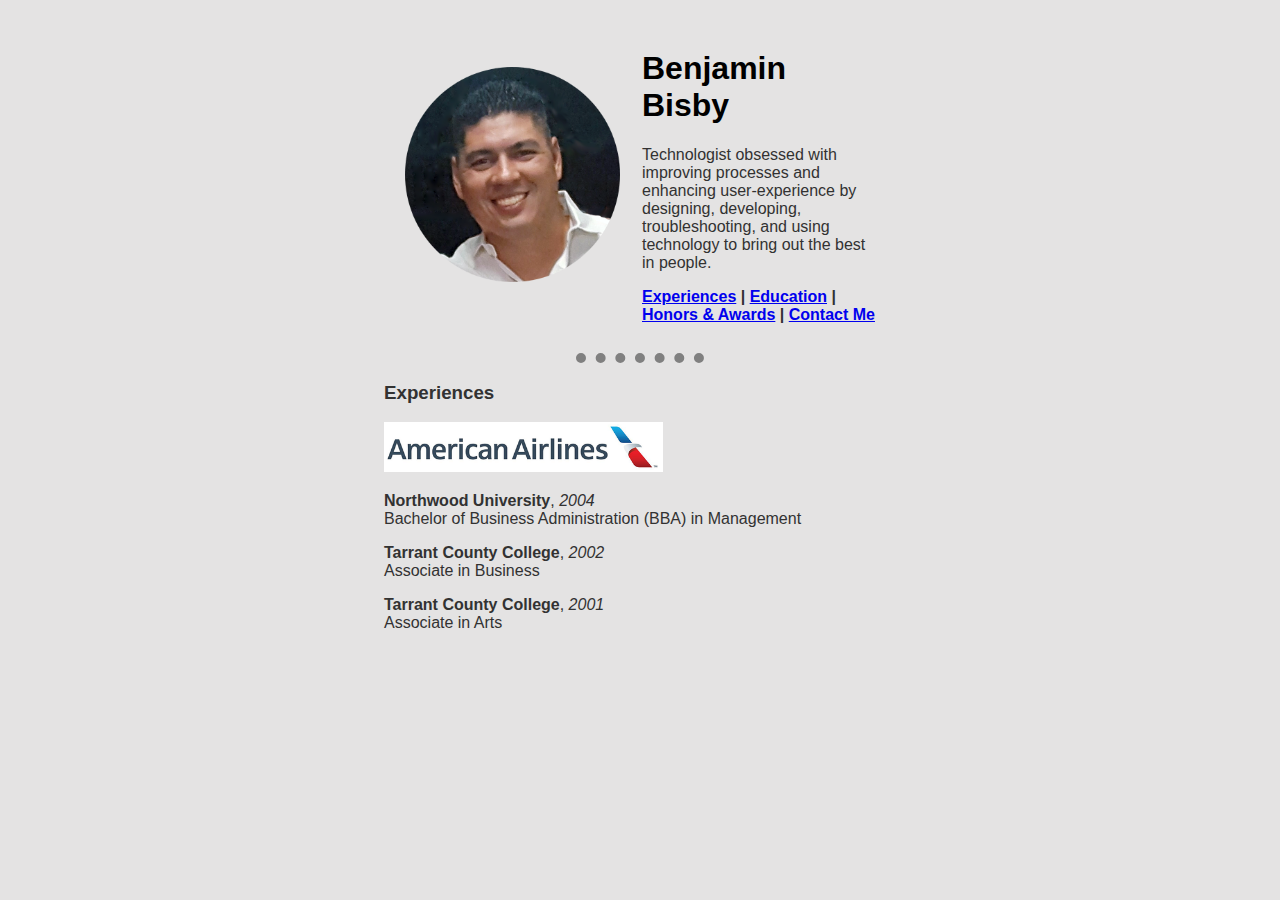
==== index.html @ 7601b3e1 "initial files" ====
<!DOCTYPE html>
<html lang="en" dir="ltr">

<head>
  <meta charset="utf-8">
  <title>Benjamin's info</title>
  <link rel="stylesheet" href="css/styles.css">
</head>

<body>
    <table cellspacing="20">
      <tr>
        <td><img src="images/benpic.png" height="215px" alt=""></td>
        <td>
          <h1>Benjamin Bisby</h1>
          <p>Technologist obsessed with improving processes and enhancing user-experience by designing, developing, troubleshooting, and using technology to bring out the best in people.</p>
          <strong><a href="index.html">Experiences</a> | <a href="education.html">Education</a> | <a href="accolades.html">Honors & Awards</a> | <a href="contact.html">Contact Me</a></strong>
        </td>
      </tr>
    </table>

    <hr />

    <h3>Experiences</h3>
    <p><img src="images/aa.png" height="50px" alt="AAlogo"></p>
    <p><b>Northwood University</b>, <em>2004</em><br>Bachelor of Business Administration (BBA) in Management</p>
    <p><b>Tarrant County College</b>, <em>2002</em><br>Associate in Business</p>
    <p><b>Tarrant County College</b>, <em>2001</em><br>Associate in Arts</p>
  <br><br><br><br><br><br><br><br><br><br>
</body>

</html>
---- css/styles.css ----
body {
  background-color: #e4e3e3;
  font-family: arial;
  color: #323232;
}

hr {
  border-width: 10px;
  width: 25%;
  border-style: dotted none none;
  border-color: grey;
}

body {
  display: block;
  margin-left: auto;
  margin-right: auto;
  width: 40%;
}

h1 {color: black}
h2,h3 {color: #323232}
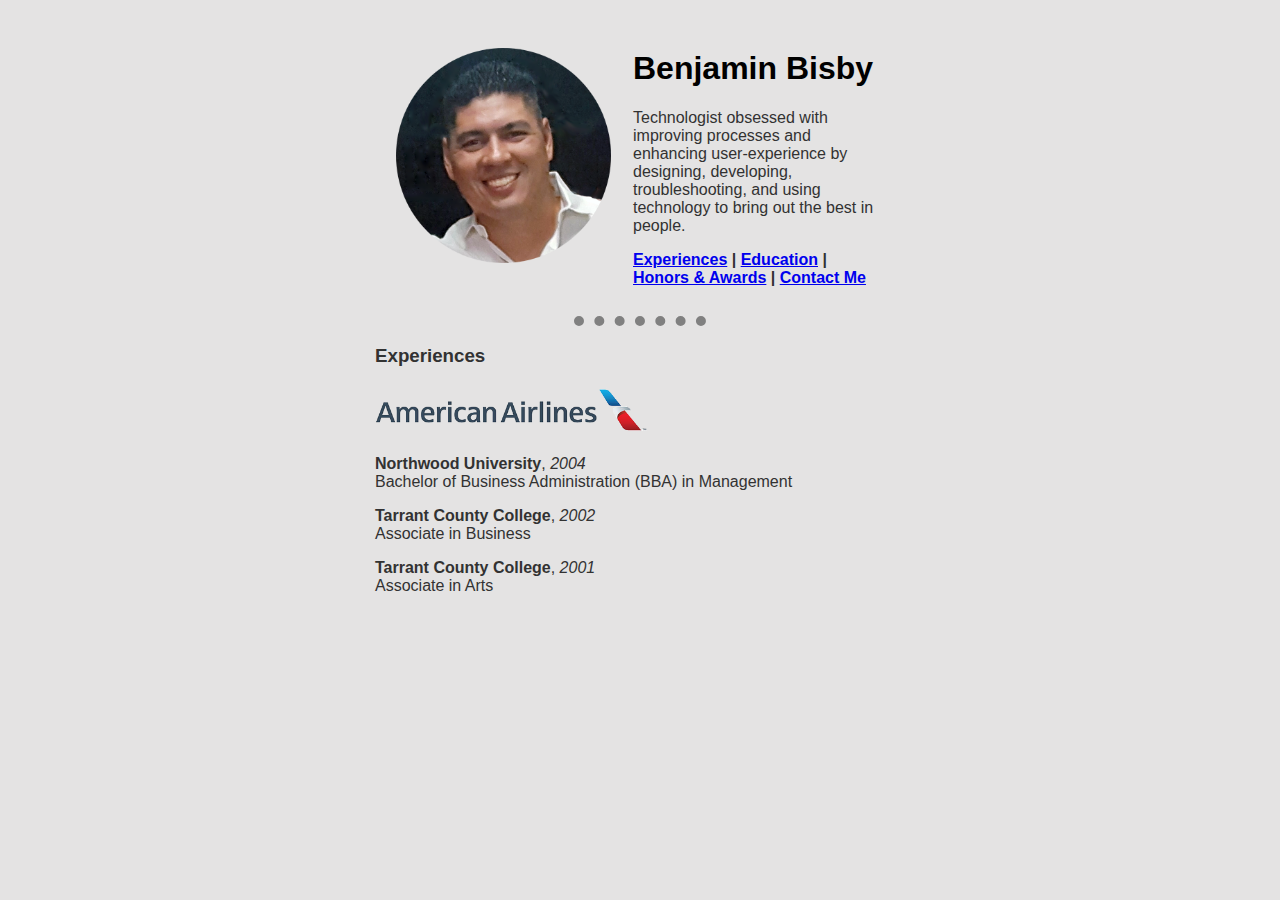
==== commit 9ffe3d07: "case matching" ====
--- a/index.html
+++ b/index.html
@@ -22,7 +22,7 @@
     <hr />
 
     <h3>Experiences</h3>
-    <p><img src="images/aa.png" height="50px" alt="AAlogo"></p>
+    <img src="images/aa.png" height="50px" alt="AAlogo">
     <p><b>Northwood University</b>, <em>2004</em><br>Bachelor of Business Administration (BBA) in Management</p>
     <p><b>Tarrant County College</b>, <em>2002</em><br>Associate in Business</p>
     <p><b>Tarrant County College</b>, <em>2001</em><br>Associate in Arts</p>
--- a/css/styles.css
+++ b/css/styles.css
@@ -2,6 +2,11 @@
   background-color: #e4e3e3;
   font-family: arial;
   color: #323232;
+  display: block;
+  margin-left: auto;
+  margin-right: auto;
+  width: 40%;
+  min-width: 530px;
 }
 
 hr {
@@ -11,12 +16,5 @@
   border-color: grey;
 }
 
-body {
-  display: block;
-  margin-left: auto;
-  margin-right: auto;
-  width: 40%;
-}
-
 h1 {color: black}
 h2,h3 {color: #323232}
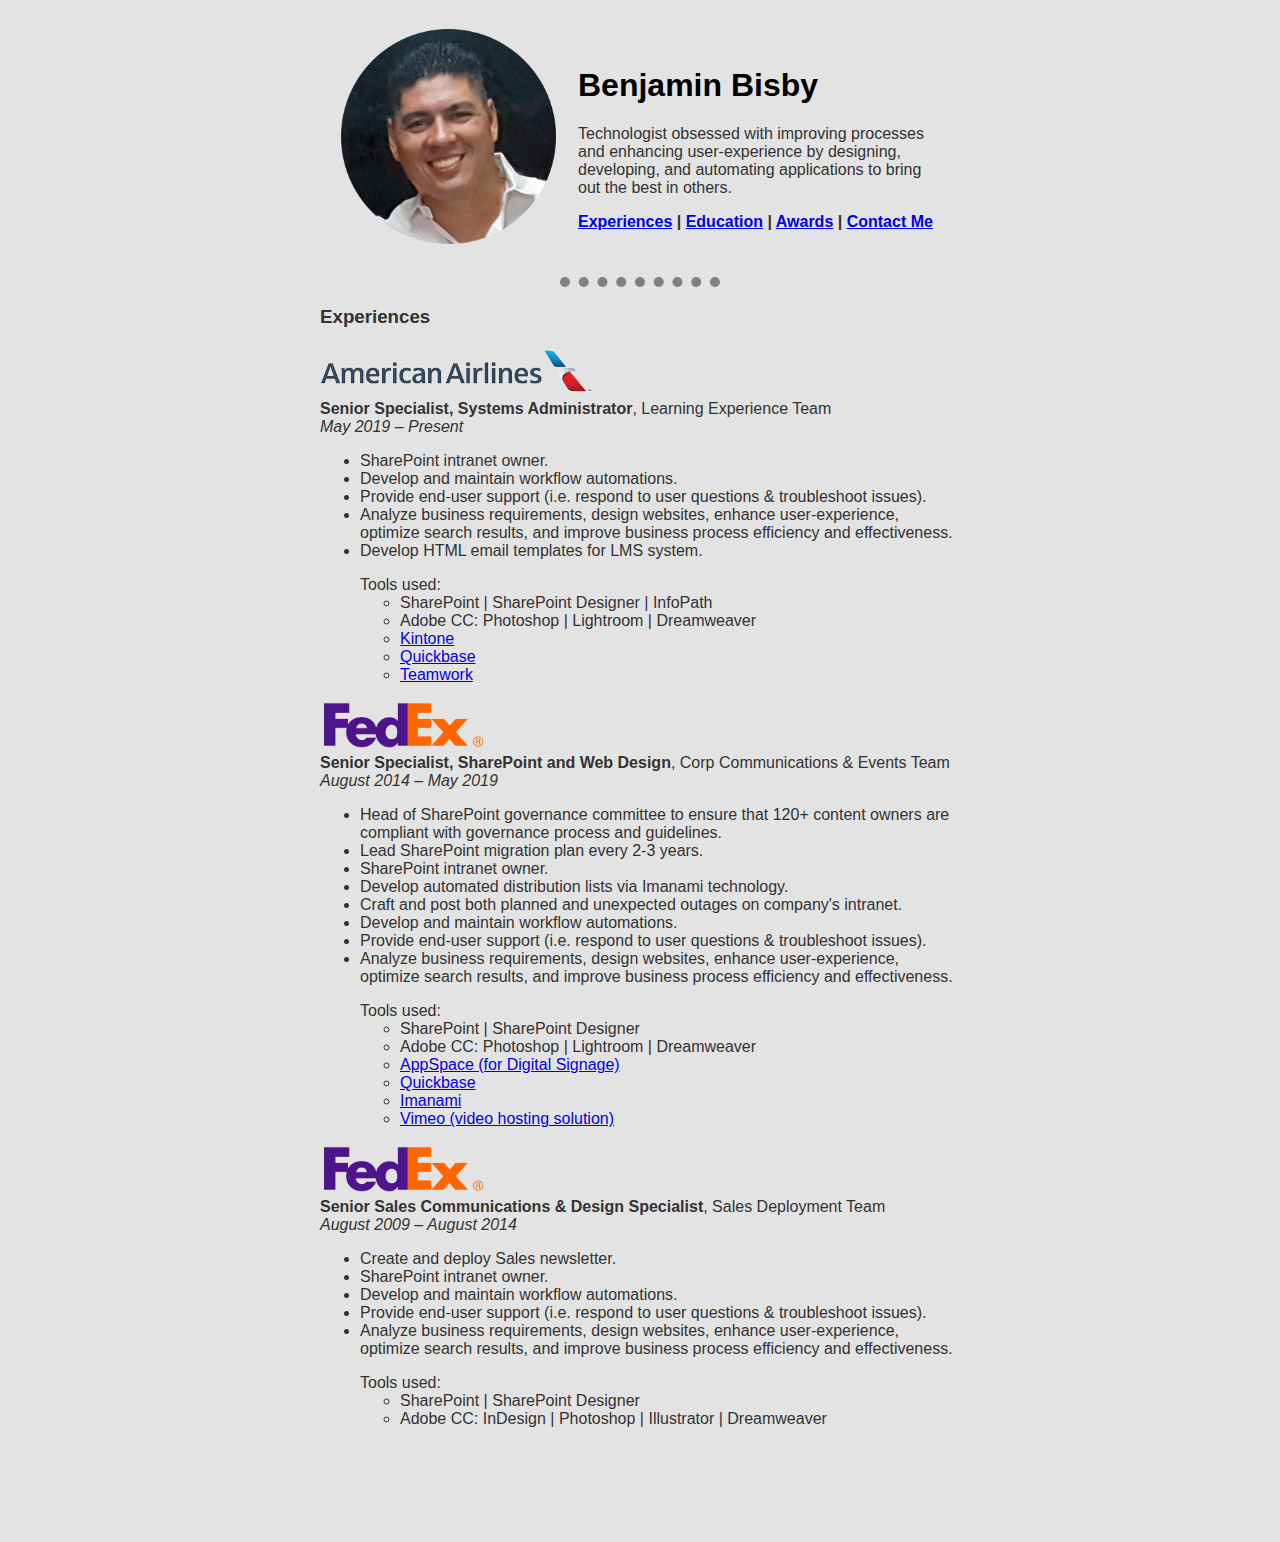
==== commit a798d809: "updated content" ====
--- a/index.html
+++ b/index.html
@@ -8,25 +8,79 @@
 </head>
 
 <body>
-    <table cellspacing="20">
-      <tr>
-        <td><img src="images/benpic.png" height="215px" alt=""></td>
-        <td>
-          <h1>Benjamin Bisby</h1>
-          <p>Technologist obsessed with improving processes and enhancing user-experience by designing, developing, troubleshooting, and using technology to bring out the best in people.</p>
-          <strong><a href="index.html">Experiences</a> | <a href="education.html">Education</a> | <a href="accolades.html">Honors & Awards</a> | <a href="contact.html">Contact Me</a></strong>
-        </td>
-      </tr>
-    </table>
+  <table cellspacing="20">
+    <tr>
+      <td><img src="images/benpic.png" height="215px" alt=""></td>
+      <td>
+        <h1>Benjamin Bisby</h1>
+        <p>Technologist obsessed with improving processes and enhancing user-experience by designing, developing, and automating applications to bring out the best in others.</p>
+        <strong><a href="index.html">Experiences</a> | <a href="education.html">Education</a> | <a href="awards.html">Awards</a> | <a href="contact.html">Contact Me</a></strong>
+      </td>
+    </tr>
+  </table>
 
-    <hr />
+  <hr />
 
-    <h3>Experiences</h3>
-    <img src="images/aa.png" height="50px" alt="AAlogo">
-    <p><b>Northwood University</b>, <em>2004</em><br>Bachelor of Business Administration (BBA) in Management</p>
-    <p><b>Tarrant County College</b>, <em>2002</em><br>Associate in Business</p>
-    <p><b>Tarrant County College</b>, <em>2001</em><br>Associate in Arts</p>
-  <br><br><br><br><br><br><br><br><br><br>
+  <h3>Experiences</h3>
+  <img src="images/aa.png" height="50px" alt="AAlogo">
+  <br><b>Senior Specialist, Systems Administrator</b>, Learning Experience Team<br>
+  <em>May 2019 – Present</em>
+  <ul>
+    <li>SharePoint intranet owner.</li>
+    <li>Develop and maintain workflow automations.</li>
+    <li>Provide end-user support (i.e. respond to user questions & troubleshoot issues).</li>
+    <li>Analyze business requirements, design websites, enhance user-experience, optimize search results, and improve business process efficiency and effectiveness.</li>
+    <li>Develop HTML email templates for LMS system.</li>
+  </ul>
+  <ul>Tools used:<br>
+    <ul>
+      <li>SharePoint | SharePoint Designer | InfoPath</li>
+      <li>Adobe CC: Photoshop | Lightroom | Dreamweaver</li>
+      <li><a href="https://www.kintone.com/" target="_blank">Kintone</a></li>
+      <li><a href="https://www.quickbase.com/" target="_blank">Quickbase</a></li>
+      <li><a href="https://www.teamwork.com/" target="_blank">Teamwork</a></li>
+    </ul>
+  </ul>
+  <img src="images/fx.png" height="50px" alt="FXlogo">
+  <br><b>Senior Specialist, SharePoint and Web Design</b>, Corp Communications & Events Team<br>
+  <em>August 2014 – May 2019</em>
+  <ul>
+    <li>Head of SharePoint governance committee to ensure that 120+ content owners are compliant with governance process and guidelines.</li>
+    <li>Lead SharePoint migration plan every 2-3 years.</li>
+    <li>SharePoint intranet owner.</li>
+    <li>Develop automated distribution lists via Imanami technology.</li>
+    <li>Craft and post both planned and unexpected outages on company's intranet.</li>
+    <li>Develop and maintain workflow automations.</li>
+    <li>Provide end-user support (i.e. respond to user questions & troubleshoot issues).</li>
+    <li>Analyze business requirements, design websites, enhance user-experience, optimize search results, and improve business process efficiency and effectiveness.</li>
+  </ul>
+  <ul>Tools used:<br>
+    <ul>
+      <li>SharePoint | SharePoint Designer</li>
+      <li>Adobe CC: Photoshop | Lightroom | Dreamweaver</li>
+      <li><a href="https://www.appspace.com/" target="_blank">AppSpace (for Digital Signage)</a></li>
+      <li><a href="https://www.quickbase.com/" target="_blank">Quickbase</a></li>
+      <li><a href="https://www.imanami.com/" target="_blank">Imanami</a></li>
+      <li><a href="https://vimeo.com/business" target="_blank">Vimeo (video hosting solution)</a></li>
+    </ul>
+  </ul>
+  <img src="images/fx.png" height="50px" alt="FXlogo">
+  <br><b>Senior Sales Communications & Design Specialist</b>, Sales Deployment Team<br>
+  <em>August 2009 – August 2014</em>
+  <ul>
+    <li>Create and deploy Sales newsletter.</li>
+    <li>SharePoint intranet owner.</li>
+    <li>Develop and maintain workflow automations.</li>
+    <li>Provide end-user support (i.e. respond to user questions & troubleshoot issues).</li>
+    <li>Analyze business requirements, design websites, enhance user-experience, optimize search results, and improve business process efficiency and effectiveness.</li>
+  </ul>
+  <ul>Tools used:<br>
+    <ul>
+      <li>SharePoint | SharePoint Designer</li>
+      <li>Adobe CC: InDesign | Photoshop | Illustrator | Dreamweaver</li>
+    </ul>
+  </ul>
+<br><br><br><br><br>
 </body>
 
 </html>
--- a/css/styles.css
+++ b/css/styles.css
@@ -5,8 +5,8 @@
   display: block;
   margin-left: auto;
   margin-right: auto;
-  width: 40%;
   min-width: 530px;
+  max-width: 50%;
 }
 
 hr {
